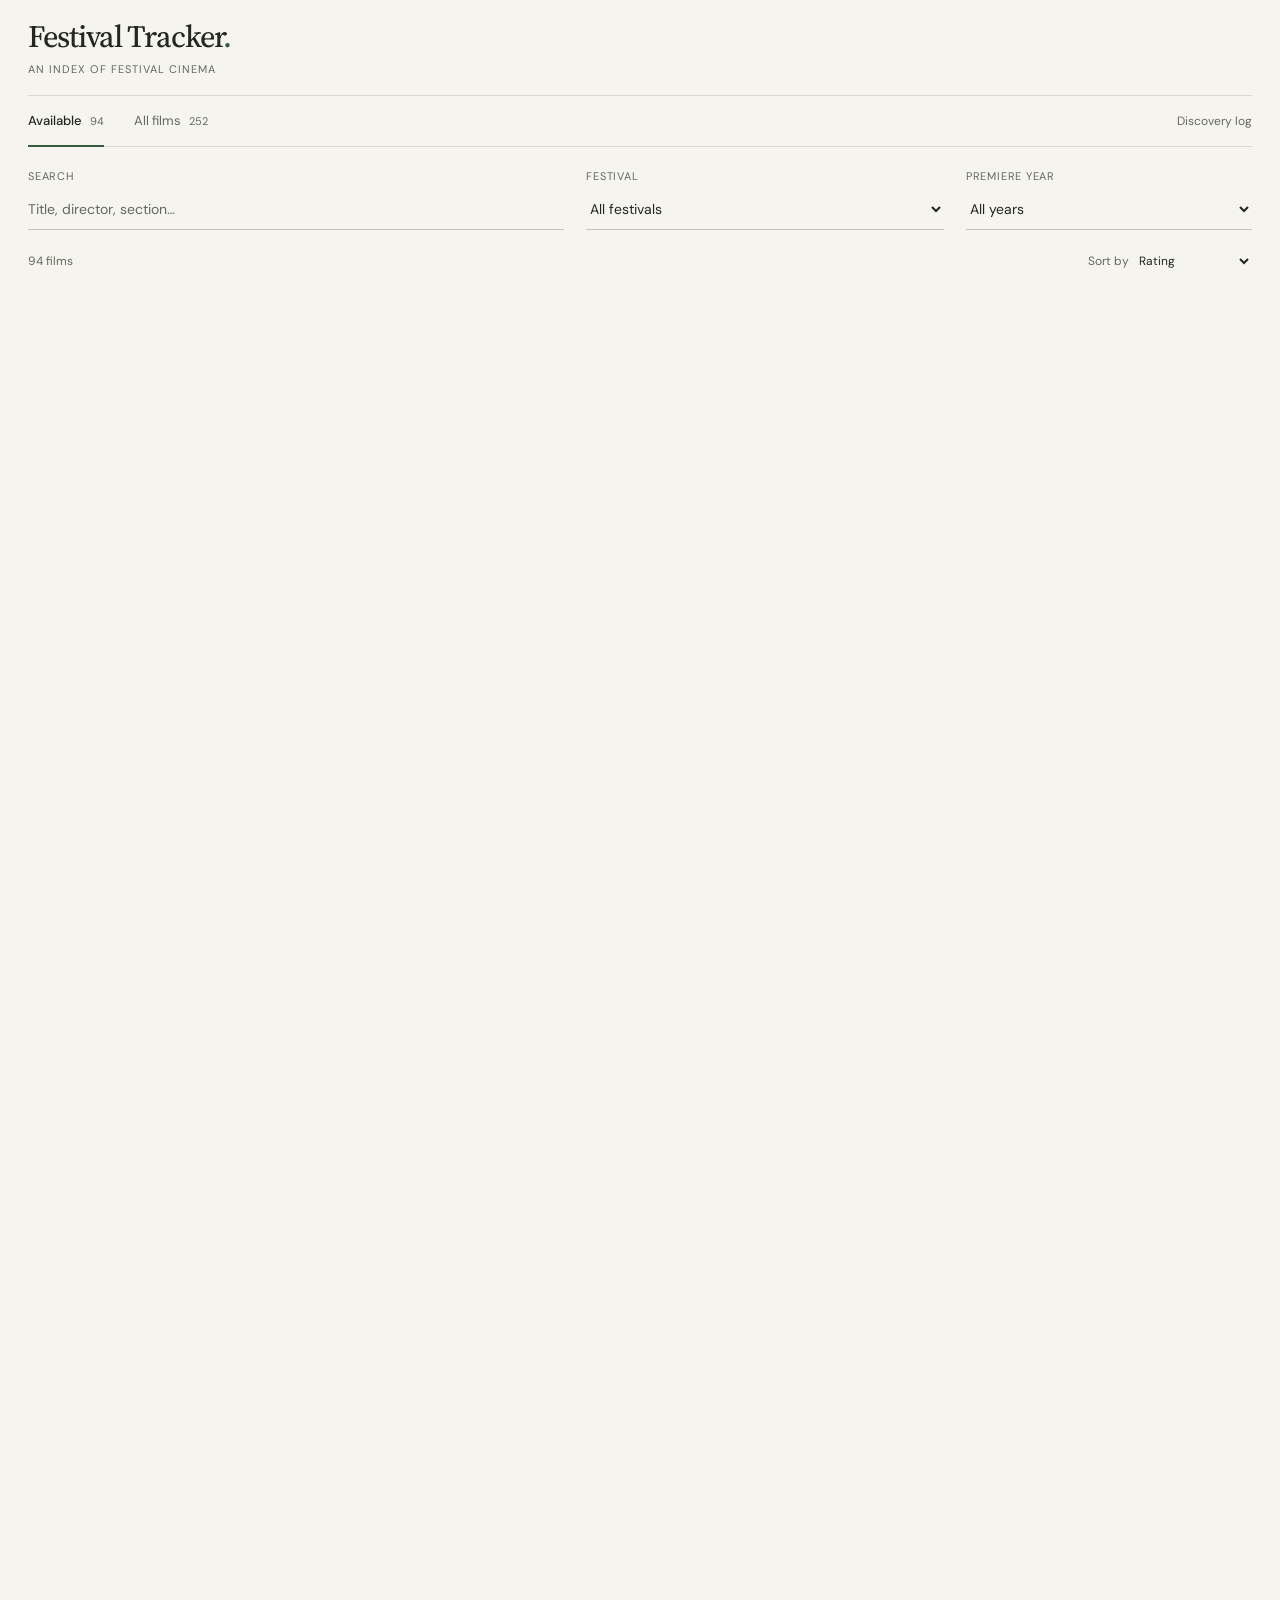
==== web/index.html @ 80443322 "Sync available-film YTS listings through Notion and simplify catalog UI" ====
<!doctype html>
<html lang="en">
  <head>
    <meta charset="utf-8" />
    <meta name="viewport" content="width=device-width, initial-scale=1" />
    <meta name="description" content="Festival films and their first legal online availability, in one independent cinema index." />
    <title>Festival Tracker</title>
    <link rel="preload" href="./fonts/dm-sans-latin.woff2" as="font" type="font/woff2" crossorigin />
    <link rel="preload" href="./fonts/source-serif-4-latin.woff2" as="font" type="font/woff2" crossorigin />
    <link rel="stylesheet" href="./fonts/fonts.css?v=20261031-details-v2" />
    <link rel="stylesheet" href="./styles.css?v=20261031-yts-notion-v1" />
  </head>
  <body>
    <a class="skip-link" href="#content">Skip to content</a>
    <div class="shell">
      <header class="topbar">
        <div class="brand">
          <h1>Festival Tracker<span class="brand-dot" aria-hidden="true">.</span></h1>
          <p class="brand-tagline">An index of festival cinema</p>
        </div>
      </header>
      <nav class="tabs" aria-label="Views">
        <button type="button" class="tab active" data-view="available" aria-pressed="true">Available <span id="metricAvailable" class="tab-count">0</span></button>
        <button type="button" class="tab" data-view="all" aria-pressed="false">All films <span id="metricFilms" class="tab-count">0</span></button>
        <button type="button" class="tab tab-log" data-view="events" aria-pressed="false">Discovery log</button>
      </nav>

      <main id="content" tabindex="-1" aria-labelledby="viewTitle">
        <h2 id="viewTitle" class="view-title sr-only">Available films</h2>
        <section id="browseControls" class="controls" aria-label="Filters">
          <label class="search-field">
            Search
            <input id="searchInput" name="search" type="search" autocomplete="off" placeholder="Title, director, section…" />
          </label>
          <div class="filter-drawer">
            <button id="filterToggle" class="filter-toggle" type="button" aria-expanded="false" aria-controls="filterFields">Filters</button>
            <div id="filterFields" class="filter-fields">
              <label>
                Festival
                <select id="festivalFilter" name="festival"></select>
              </label>
              <label>
                Premiere year
                <select id="yearFilter" name="year"></select>
              </label>
              <label id="statusFilterField" hidden>
                Status
                <select id="statusFilter" name="status">
                  <option value="">Any status</option>
                  <option value="available_found">Available</option>
                  <option value="pending">Pending</option>
                </select>
              </label>
            </div>
          </div>
        </section>
        <div id="resultsToolbar" class="results-toolbar">
          <span id="resultsCount" class="results-count" aria-live="polite"></span>
          <div class="results-actions">
            <label class="sort-control">
              <span class="sort-label">Sort by</span>
              <select id="sortSelect" name="sort" aria-label="Sort films">
                <option value="rating">Rating</option>
                <option value="available">Available date</option>
                <option value="festival">Festival</option>
                <option value="title">Title</option>
              </select>
            </label>
          </div>
        </div>
        <section id="filmGrid" class="film-grid" aria-live="polite"></section>
        <section id="eventList" class="event-list hidden" aria-live="polite"></section>
      </main>
      <footer class="site-footer"><span>Good films find their way.</span><span id="generatedAt" class="edition-time">Loading data…</span></footer>
    </div>

    <aside id="detailPanel" class="detail-panel" role="dialog" aria-modal="true" aria-labelledby="detailTitle" aria-hidden="true" inert>
      <button id="closeDetail" class="close-button" aria-label="Close detail"></button>
      <div id="detailContent"></div>
    </aside>
    <div id="overlay" class="overlay hidden"></div>

    <script src="./build-meta.js?v=20261031-yts-notion-v1"></script>
    <script src="./app.js?v=20261031-yts-notion-v1"></script>
  </body>
</html>
---- web/fonts/fonts.css ----
/* DM Sans: latin-ext */
@font-face {
  font-family: 'DM Sans';
  font-style: normal;
  font-weight: 400 600;
  font-display: swap;
  src: url(./dm-sans-latin-ext.woff2) format('woff2');
  unicode-range: U+0100-02BA, U+02BD-02C5, U+02C7-02CC, U+02CE-02D7, U+02DD-02FF, U+0304, U+0308, U+0329, U+1D00-1DBF, U+1E00-1E9F, U+1EF2-1EFF, U+2020, U+20A0-20AB, U+20AD-20C4, U+2113, U+2C60-2C7F, U+A720-A7FF;
}

/* DM Sans: latin */
@font-face {
  font-family: 'DM Sans';
  font-style: normal;
  font-weight: 400 600;
  font-display: swap;
  src: url(./dm-sans-latin.woff2) format('woff2');
  unicode-range: U+0000-00FF, U+0131, U+0152-0153, U+02BB-02BC, U+02C6, U+02DA, U+02DC, U+0304, U+0308, U+0329, U+2000-206F, U+20AC, U+2122, U+2191, U+2193, U+2212, U+2215, U+FEFF, U+FFFD;
}

/* Source Serif 4: cyrillic-ext */
@font-face {
  font-family: 'Source Serif 4';
  font-style: normal;
  font-weight: 400 600;
  font-display: swap;
  src: url(./source-serif-4-cyrillic-ext.woff2) format('woff2');
  unicode-range: U+0460-052F, U+1C80-1C8A, U+20B4, U+2DE0-2DFF, U+A640-A69F, U+FE2E-FE2F;
}

/* Source Serif 4: cyrillic */
@font-face {
  font-family: 'Source Serif 4';
  font-style: normal;
  font-weight: 400 600;
  font-display: swap;
  src: url(./source-serif-4-cyrillic.woff2) format('woff2');
  unicode-range: U+0301, U+0400-045F, U+0490-0491, U+04B0-04B1, U+2116;
}

/* Source Serif 4: greek */
@font-face {
  font-family: 'Source Serif 4';
  font-style: normal;
  font-weight: 400 600;
  font-display: swap;
  src: url(./source-serif-4-greek.woff2) format('woff2');
  unicode-range: U+0370-0377, U+037A-037F, U+0384-038A, U+038C, U+038E-03A1, U+03A3-03FF;
}

/* Source Serif 4: vietnamese */
@font-face {
  font-family: 'Source Serif 4';
  font-style: normal;
  font-weight: 400 600;
  font-display: swap;
  src: url(./source-serif-4-vietnamese.woff2) format('woff2');
  unicode-range: U+0102-0103, U+0110-0111, U+0128-0129, U+0168-0169, U+01A0-01A1, U+01AF-01B0, U+0300-0301, U+0303-0304, U+0308-0309, U+0323, U+0329, U+1EA0-1EF9, U+20AB;
}

/* Source Serif 4: latin-ext */
@font-face {
  font-family: 'Source Serif 4';
  font-style: normal;
  font-weight: 400 600;
  font-display: swap;
  src: url(./source-serif-4-latin-ext.woff2) format('woff2');
  unicode-range: U+0100-02BA, U+02BD-02C5, U+02C7-02CC, U+02CE-02D7, U+02DD-02FF, U+0304, U+0308, U+0329, U+1D00-1DBF, U+1E00-1E9F, U+1EF2-1EFF, U+2020, U+20A0-20AB, U+20AD-20C4, U+2113, U+2C60-2C7F, U+A720-A7FF;
}

/* Source Serif 4: latin */
@font-face {
  font-family: 'Source Serif 4';
  font-style: normal;
  font-weight: 400 600;
  font-display: swap;
  src: url(./source-serif-4-latin.woff2) format('woff2');
  unicode-range: U+0000-00FF, U+0131, U+0152-0153, U+02BB-02BC, U+02C6, U+02DA, U+02DC, U+0304, U+0308, U+0329, U+2000-206F, U+20AC, U+2122, U+2191, U+2193, U+2212, U+2215, U+FEFF, U+FFFD;
}
---- web/styles.css ----
:root {
  color-scheme: light dark;
  --color-bg: #161813;
  --color-bg-soft: #161813;
  --color-panel: #1e211a;
  --color-panel-raised: #25291f;
  --color-paper: #e9e8dc;
  --color-text: #e9e8dc;
  --color-muted: #b0b5a5;
  --color-faint: #b0b5a5;
  --color-line: rgba(233, 223, 201, 0.13);
  --color-line-strong: rgba(233, 223, 201, 0.22);
  --color-available: #8fd5a6;
  --color-available-ink: #062014;
  --color-review: #d9b86c;
  --color-pending: #9aa0a6;
  --color-focus: #bde6c8;
  --color-bg-wash: rgba(233, 223, 201, 0.045);
  --color-grid-line: rgba(233, 223, 201, 0.018);
  --color-chrome: rgba(11, 11, 9, 0.9);
  --color-chrome-line: rgba(233, 223, 201, 0.07);
  --color-subtle-fill: rgba(233, 223, 201, 0.035);
  --color-soft-fill: rgba(233, 223, 201, 0.045);
  --color-hover-fill: rgba(233, 223, 201, 0.055);
  --color-active-ink: #16130d;
  --color-detail-wash: rgba(233, 223, 201, 0.08);
  --color-poster-overlay: rgba(0, 0, 0, 0.44);
  --color-pill-line: rgba(233, 223, 201, 0.2);
  --color-available-bg: #8fd5a6;
  --color-available-border: rgba(143, 213, 166, 0.28);
  --color-yts-bg: #091810;
  --color-yts-text: #ace1bc;
  --color-yts-border: rgba(164, 212, 174, 0.3);
  --color-review-bg: rgba(217, 184, 108, 0.92);
  --color-review-border: rgba(217, 184, 108, 0.32);
  --color-review-ink: #201604;
  --color-pending-bg: rgba(28, 28, 24, 0.9);
  --color-focus-shadow: rgba(143, 213, 166, 0.12);
  --color-focus-border: rgba(143, 213, 166, 0.7);
  --color-poster-focus-shadow: rgba(143, 213, 166, 0.13);
  --color-poster-focus-border: rgba(143, 213, 166, 0.78);
  --color-tap-highlight: rgba(143, 213, 166, 0.18);
  --color-availability-summary-border: rgba(143, 213, 166, 0.34);
  --color-availability-summary-bg: #272d22;
  --color-close-bg: rgba(17, 17, 14, 0.88);
  --color-overlay: rgba(5, 8, 5, 0.66);
  --color-empty-bg: rgba(233, 223, 201, 0.028);
  --shadow-panel: 0 24px 70px rgba(0, 0, 0, 0.46);
  --shadow-poster: 0 14px 34px rgba(0, 0, 0, 0.34);
  --radius-xs: 4px;
  --radius-sm: 4px;
  --radius-md: 8px;
  --radius-lg: 10px;
  --space-1: 4px;
  --space-2: 8px;
  --space-3: 12px;
  --space-4: 16px;
  --space-5: 20px;
  --space-6: 24px;
  --space-8: 32px;
  --shell-gutter: 28px;
  --toolbar-inset: 12px;
  --font-body: "DM Sans", "Segoe UI", "PingFang SC", "Microsoft YaHei", system-ui, sans-serif;
  --font-display: "Source Serif 4", Georgia, "Noto Serif SC", "Songti SC", SimSun, serif;
  --font-mono: "Cascadia Mono", "SFMono-Regular", Consolas, ui-monospace, monospace;
  --type-brand: 31px;
  --type-view: 29px;
  --type-card: 18px;
  --type-body: 16px;
  --type-meta: 13px;
  --type-caption: 12px;
  --type-label: 11px;
  --type-detail: 35px;
}

@media (prefers-color-scheme: light) {
  :root {
    --color-bg: #f6f4ee;
    --color-bg-soft: #f6f4ee;
    --color-panel: #fffdf7;
    --color-panel-raised: #f8f5ec;
    --color-paper: #22281f;
    --color-text: #22281f;
    --color-muted: #62695d;
    --color-faint: #62695d;
    --color-line: rgba(46, 42, 34, 0.14);
    --color-line-strong: rgba(46, 42, 34, 0.24);
    --color-available: #365d41;
    --color-available-ink: #fcfff5;
    --color-review: #8a651b;
    --color-pending: #6f7478;
    --color-focus: #365d41;
    --color-bg-wash: rgba(85, 105, 86, 0.05);
    --color-grid-line: rgba(46, 42, 34, 0.045);
    --color-chrome: rgba(244, 241, 233, 0.9);
    --color-chrome-line: rgba(46, 42, 34, 0.08);
    --color-subtle-fill: rgba(46, 42, 34, 0.035);
    --color-soft-fill: rgba(46, 42, 34, 0.045);
    --color-hover-fill: rgba(46, 42, 34, 0.06);
    --color-active-ink: #fbf7ec;
    --color-detail-wash: rgba(69, 92, 72, 0.06);
    --color-poster-overlay: rgba(0, 0, 0, 0.3);
    --color-pill-line: rgba(46, 42, 34, 0.18);
    --color-available-bg: #294e36;
    --color-available-border: rgba(47, 125, 76, 0.32);
    --color-yts-bg: #0e1d16;
    --color-yts-text: #c4ebce;
    --color-yts-border: rgba(164, 212, 174, 0.45);
    --color-review-bg: #b0852b;
    --color-review-border: rgba(138, 101, 27, 0.28);
    --color-review-ink: #201604;
    --color-pending-bg: rgba(238, 235, 226, 0.92);
    --color-focus-shadow: rgba(47, 125, 76, 0.14);
    --color-focus-border: rgba(47, 125, 76, 0.58);
    --color-poster-focus-shadow: rgba(47, 125, 76, 0.16);
    --color-poster-focus-border: rgba(47, 125, 76, 0.7);
    --color-tap-highlight: rgba(47, 125, 76, 0.16);
    --color-availability-summary-border: rgba(47, 125, 76, 0.28);
    --color-availability-summary-bg: #edeee5;
    --color-close-bg: rgba(255, 253, 247, 0.9);
    --color-overlay: rgba(36, 43, 37, 0.5);
    --color-empty-bg: rgba(46, 42, 34, 0.025);
    --shadow-panel: 0 24px 70px rgba(46, 42, 34, 0.2);
    --shadow-poster: 0 12px 28px rgba(46, 42, 34, 0.18);
  }
}

* {
  box-sizing: border-box;
}

[hidden], .hidden {
  display: none !important;
}

html {
  background: var(--color-bg);
}

body {
  margin: 0;
  min-height: 100vh;
  background: var(--color-bg);
  color: var(--color-text);
  font-family: var(--font-body);
  font-size: var(--type-body);
  line-height: 1.5;
  overflow-x: clip;
  -webkit-tap-highlight-color: var(--color-tap-highlight);
}

body.detail-open {
  overflow: hidden;
}

button, input, select {
  font: inherit;
  touch-action: manipulation;
}

button, a {
  color: inherit;
}

button {
  cursor: pointer;
}

button:disabled {
  cursor: default;
}

button:focus-visible, a:focus-visible, input:focus-visible, select:focus-visible,
summary:focus-visible, main:focus-visible {
  outline: 2px solid var(--color-focus);
  outline-offset: 4px;
}

.skip-link {
  position: fixed;
  left: 16px;
  top: 12px;
  z-index: 100;
  transform: translateY(-160%);
  background: var(--color-panel);
  color: var(--color-text);
  padding: 10px 14px;
}

.skip-link:focus-visible {
  transform: translateY(0);
}

.shell {
  width: min(1280px, calc(100% - var(--shell-gutter) * 2));
  margin: 0 auto;
  padding-bottom: 40px;
}

.topbar {
  display: flex;
  align-items: center;
  justify-content: space-between;
  gap: 24px;
  padding: 20px 0 18px;
  border-bottom: 1px solid var(--color-line);
}

.brand h1 {
  margin: 0;
  color: var(--color-paper);
  font: 500 var(--type-brand)/1.05 var(--font-display);
  letter-spacing: -0.035em;
}

.brand-dot {
  color: var(--color-available);
}

.brand-tagline {
  margin: 8px 0 0;
  color: var(--color-faint);
  font-size: var(--type-label);
  letter-spacing: 0.09em;
  text-transform: uppercase;
}

.edition-time {
  margin: 0;
  color: var(--color-faint);
  font-size: var(--type-label);
  text-align: right;
}

.tabs {
  position: sticky;
  top: 0;
  z-index: 6;
  display: flex;
  align-items: center;
  gap: 30px;
  min-height: 50px;
  border-bottom: 1px solid var(--color-line);
  background: var(--color-bg);
}

.tab {
  position: relative;
  display: inline-flex;
  align-items: center;
  gap: 8px;
  min-height: 50px;
  padding: 0;
  border: 0;
  border-radius: 0;
  background: transparent;
  color: var(--color-muted);
  font-size: var(--type-meta);
  white-space: nowrap;
}

.tab:hover, .tab.active {
  color: var(--color-paper);
}

.tab.active {
  font-weight: 500;
}

.tab.active::after {
  content: "";
  position: absolute;
  bottom: -1px;
  left: 0;
  right: 0;
  height: 2px;
  background: var(--color-available);
}

.tab-count {
  color: var(--color-faint);
  font-size: var(--type-label);
  font-weight: 400;
  font-variant-numeric: tabular-nums;
}

.tab-log {
  margin-left: auto;
  font-size: var(--type-caption);
}

.view-title {
  margin: 24px 0 16px;
  color: var(--color-paper);
  font: 400 var(--type-view)/1.1 var(--font-display);
  letter-spacing: -0.03em;
}

.sr-only {
  position: absolute;
  width: 1px;
  height: 1px;
  padding: 0;
  margin: -1px;
  overflow: hidden;
  clip-path: inset(50%);
  white-space: nowrap;
  border: 0;
}

.controls {
  display: grid;
  grid-template-columns: minmax(0, 1.45fr) minmax(0, 1.8fr);
  align-items: end;
  gap: 22px;
  padding-top: 21px;
}

.filter-drawer {
  min-width: 0;
}

.filter-toggle {
  display: none;
}

.filter-fields {
  display: grid;
  grid-template-columns: minmax(0, 1fr) minmax(0, 0.8fr);
  gap: 22px;
}

.filter-fields.has-status {
  grid-template-columns: repeat(3, minmax(0, 1fr));
}

label {
  display: grid;
  gap: 4px;
  min-width: 0;
  color: var(--color-faint);
  font-size: var(--type-label);
  font-weight: 400;
  letter-spacing: 0.07em;
  text-transform: uppercase;
}

input, select {
  width: 100%;
  min-width: 0;
  height: 41px;
  border: 0;
  border-bottom: 1px solid var(--color-line-strong);
  border-radius: 0;
  background: var(--color-bg);
  color: var(--color-text);
  padding: 6px 0;
  font-size: 14px;
  font-weight: 400;
  line-height: 1.4;
  letter-spacing: 0;
  text-transform: none;
}

select {
  color: var(--color-text);
  padding-right: 16px;
}

input::placeholder {
  color: var(--color-faint);
  opacity: 1;
}

input:focus-visible, select:focus-visible {
  border-color: var(--color-focus);
}

.results-toolbar {
  display: flex;
  justify-content: space-between;
  align-items: center;
  gap: 16px;
  padding: 15px 0 17px;
}

.results-actions {
  display: flex;
  align-items: center;
  gap: 20px;
  margin-left: auto;
}

.results-count {
  color: var(--color-faint);
  font-size: var(--type-caption);
}

.sort-control {
  display: flex;
  flex-wrap: wrap;
  align-items: center;
  gap: 6px;
  font-size: var(--type-caption);
  font-weight: 400;
  letter-spacing: 0;
  text-transform: none;
}

.sort-control select {
  width: auto;
  height: 32px;
  border: 0;
  padding-left: 0;
  color: var(--color-paper);
  font-size: var(--type-caption);
}

.film-grid {
  display: grid;
  grid-template-columns: repeat(auto-fill, minmax(172px, 1fr));
  gap: 34px 24px;
  align-items: start;
}

.film-card {
  display: block;
  min-width: 0;
  width: 100%;
  border: 0;
  border-radius: 2px;
  background: transparent;
  padding: 0;
  text-align: left;
  content-visibility: auto;
  contain-intrinsic-size: auto 360px;
}

.film-card:focus-visible .poster {
  outline: 2px solid var(--color-focus);
  outline-offset: 3px;
}

.poster {
  position: relative;
  overflow: hidden;
  aspect-ratio: 2 / 3;
  border: 1px solid var(--color-line);
  border-radius: 2px;
  background: var(--color-panel-raised);
  line-height: 0;
}

.film-card .poster {
  width: 100%;
}

.poster img {
  display: block;
  width: 100%;
  height: 100%;
  object-fit: cover;
  transition: transform 180ms ease;
}

.film-card:hover img {
  transform: scale(1.018);
}

.poster-fallback {
  display: grid;
  place-items: center;
  height: 100%;
  padding: 16px;
  color: var(--color-muted);
  font: 400 var(--type-card)/1.3 var(--font-display);
  text-align: center;
  overflow-wrap: anywhere;
}

.status-pill {
  position: absolute;
  right: 8px;
  top: 8px;
  z-index: 2;
  display: inline-flex;
  align-items: center;
  max-width: calc(100% - 16px);
  height: 20px;
  overflow: hidden;
  border: 1px solid var(--color-pill-line);
  border-radius: 4px;
  padding: 0 7px;
  color: var(--color-text);
  font-family: var(--font-body);
  font-size: var(--type-label);
  font-weight: 500;
  letter-spacing: 0;
  line-height: 1;
  text-overflow: ellipsis;
  white-space: nowrap;
}

.status-pill.is-available {
  background: var(--color-available-bg);
  border-color: var(--color-available-border);
  color: var(--color-available-ink);
}

.status-pill.is-pending {
  background: var(--color-pending-bg);
  color: var(--color-muted);
}

.status-pill.is-yts {
  top: auto;
  bottom: 8px;
  background: var(--color-yts-bg);
  border-color: var(--color-yts-border);
  color: var(--color-yts-text);
}

.film-meta {
  padding-top: 10px;
}

.film-title {
  display: -webkit-box;
  margin: 0;
  overflow: hidden;
  color: var(--color-paper);
  font: 500 var(--type-card)/1.2 var(--font-display);
  letter-spacing: -0.015em;
  overflow-wrap: anywhere;
  -webkit-box-orient: vertical;
  -webkit-line-clamp: 3;
}

.film-subtitle {
  margin: 5px 0 0;
  color: var(--color-muted);
  font-size: var(--type-meta);
  font-weight: 400;
  line-height: 1.45;
  overflow-wrap: anywhere;
}

.film-facts {
  display: flex;
  flex-wrap: wrap;
  gap: 6px;
  margin-top: 10px;
  color: var(--color-muted);
  font-size: var(--type-caption);
}

.film-facts span, .chip {
  border: 1px solid var(--color-line);
  border-radius: 3px;
  background: var(--color-subtle-fill);
  padding: 4px 7px;
}

.film-card-facts {
  display: grid;
  grid-template-columns: minmax(0, 1fr);
  gap: 3px;
  margin-top: 9px;
  line-height: 1.4;
}

.film-card-facts span {
  min-width: 0;
  border: 0;
  border-radius: 0;
  background: transparent;
  padding: 0;
  overflow-wrap: anywhere;
}

.film-card-facts .film-rating {
  color: var(--color-paper);
  font-variant-numeric: tabular-nums;
}

.event-list {
  display: grid;
  grid-template-columns: minmax(0, 1fr);
  margin-top: 8px;
  border-top: 1px solid var(--color-line);
}

.event-row {
  display: grid;
  grid-template-columns: 112px minmax(0, 1fr) minmax(100px, 0.3fr);
  min-width: 0;
  gap: 24px;
  align-items: center;
  border-bottom: 1px solid var(--color-line);
  padding: 22px 0;
  content-visibility: auto;
  contain-intrinsic-size: auto 90px;
}

.event-row.is-clickable {
  cursor: pointer;
}

.event-row.is-clickable:hover {
  background: var(--color-hover-fill);
}

.event-row time {
  color: var(--color-faint);
  font-size: var(--type-caption);
  font-variant-numeric: tabular-nums;
}

.event-row h3 {
  margin: 0;
  color: var(--color-paper);
  font: 500 20px/1.2 var(--font-display);
  overflow-wrap: anywhere;
}

.event-row p {
  margin: 6px 0 0;
  color: var(--color-muted);
  font-size: var(--type-meta);
  overflow-wrap: anywhere;
}

.event-row .chip {
  justify-self: end;
  border: 0;
  border-radius: 0;
  background: transparent;
  padding: 0;
  color: var(--color-muted);
  font-size: var(--type-caption);
  line-height: 1.5;
  overflow-wrap: anywhere;
}

.site-footer {
  display: flex;
  flex-wrap: wrap;
  align-items: center;
  justify-content: space-between;
  gap: 12px;
  margin-top: 30px;
  border-top: 1px solid var(--color-line);
  padding-top: 16px;
  color: var(--color-faint);
  font-size: var(--type-label);
}

.detail-panel {
  position: fixed;
  inset: 0 0 0 auto;
  z-index: 20;
  width: min(600px, 100%);
  overflow: auto;
  overscroll-behavior: contain;
  border-left: 1px solid var(--color-line);
  background: var(--color-panel);
  transform: translateX(102%);
  transition: transform 180ms ease;
  scrollbar-color: var(--color-faint) transparent;
}

.detail-panel.open {
  transform: translateX(0);
}

.close-button {
  position: relative;
  flex: 0 0 auto;
  width: 44px;
  height: 44px;
  border: 1px solid transparent;
  border-radius: 2px;
  background: transparent;
  color: var(--color-muted);
  font-size: 0;
}

.close-button::before, .close-button::after {
  content: "";
  position: absolute;
  left: 50%;
  top: 50%;
  width: 16px;
  height: 1.5px;
  border-radius: 1px;
  background: currentColor;
}

.close-button::before {
  transform: translate(-50%, -50%) rotate(45deg);
}

.close-button::after {
  transform: translate(-50%, -50%) rotate(-45deg);
}

.close-button:hover {
  background: var(--color-hover-fill);
  color: var(--color-text);
}

#detailPanel > .close-button {
  display: none;
}

.detail-toolbar {
  position: sticky;
  top: 0;
  z-index: 3;
  display: flex;
  align-items: center;
  justify-content: space-between;
  gap: 12px;
  height: 60px;
  padding: 8px 24px;
  border-bottom: 1px solid var(--color-line);
  background: var(--color-panel);
}

.detail-toolbar > span {
  overflow: hidden;
  color: var(--color-muted);
  font-size: 11px;
  font-weight: 400;
  letter-spacing: 0.08em;
  text-overflow: ellipsis;
  text-transform: uppercase;
  white-space: nowrap;
}

.detail-inner {
  padding: 26px 28px 36px;
}

.detail-hero {
  display: grid;
  grid-template-columns: 124px minmax(0, 1fr);
  gap: 22px;
  align-items: center;
}

.detail-hero .poster {
  width: 124px;
}

.detail-copy {
  min-width: 0;
  overflow-wrap: anywhere;
}

.detail-copy h2 {
  margin: 0;
  color: var(--color-paper);
  font: 500 var(--type-detail)/1.05 var(--font-display);
  letter-spacing: -0.75px;
}

.detail-director {
  margin: 13px 0 0;
  color: var(--color-text);
  font-size: 15px;
}

.detail-years {
  margin: 5px 0 0;
  color: var(--color-muted);
  font-size: 12px;
}

.detail-years span {
  display: block;
}

.detail-support {
  display: flex;
  align-items: center;
  flex-wrap: wrap;
  gap: 12px 20px;
  padding: 20px 0 24px;
  border-bottom: 1px solid var(--color-line);
  font-size: 12px;
}

.detail-status {
  display: inline-flex;
  align-items: center;
  gap: 5px;
  color: var(--color-muted);
}

.detail-status::before {
  content: "";
  flex: 0 0 auto;
  width: 5px;
  height: 5px;
  border-radius: 50%;
  background: currentColor;
}

.detail-status.is-available {
  color: var(--color-available);
}

.detail-rating {
  color: var(--color-paper);
  font-variant-numeric: tabular-nums;
}

.detail-links {
  display: flex;
  align-items: center;
  gap: 15px;
  margin-left: auto;
}

.detail-links a {
  display: inline-flex;
  align-items: center;
  gap: 4px;
  min-height: 32px;
  font-size: 12px;
  text-decoration: underline;
  text-decoration-color: var(--color-line-strong);
  text-underline-offset: 4px;
}

.detail-links a:hover {
  text-decoration-color: currentColor;
}

.detail-links a > span {
  font-size: 12px;
}

.detail-section {
  margin-top: 25px;
}

.detail-section h3 {
  margin: 0 0 12px;
  color: var(--color-muted);
  font-size: 11px;
  font-weight: 500;
  line-height: 1.5;
  letter-spacing: 0.11em;
  text-transform: uppercase;
}

.selection-list {
  display: grid;
}

.selection-row {
  display: grid;
  grid-template-columns: 110px minmax(0, 1fr) auto;
  gap: 14px;
  align-items: baseline;
  padding: 12px 0;
  border-bottom: 1px solid var(--color-line);
}

.selection-row strong {
  min-width: 0;
  color: var(--color-paper);
  font: 500 18px/1.2 var(--font-display);
  overflow-wrap: anywhere;
}

.selection-description {
  min-width: 0;
  color: var(--color-muted);
  font-size: 12px;
  overflow-wrap: anywhere;
}

.selection-source {
  display: inline-flex;
  align-items: center;
  gap: 4px;
  color: var(--color-muted);
  font-size: 11px;
  text-underline-offset: 4px;
  text-decoration-color: var(--color-line-strong);
}

.selection-source:hover {
  color: var(--color-paper);
  text-decoration-color: currentColor;
}

.detail-overview {
  margin: 0;
  color: var(--color-text);
  font-size: 15px;
  line-height: 1.7;
}

.availability-card {
  padding: 14px 16px;
  border-left: 2px solid var(--color-line-strong);
  background: var(--color-subtle-fill);
}

.availability-card strong {
  font-size: 14px;
  font-weight: 500;
}

.availability-card p {
  margin: 5px 0 0;
  color: var(--color-muted);
  font-size: 12px;
  line-height: 1.5;
}

.availability-summary {
  border-left-color: var(--color-available);
  background: var(--color-availability-summary-bg);
}

.availability-summary strong {
  color: var(--color-available);
}

.catalog-check {
  display: flex;
  flex-direction: column;
  gap: 12px;
  border: 1px solid var(--color-line);
  padding: 14px 16px;
}

.catalog-check-copy {
  min-width: 0;
  overflow-wrap: anywhere;
}

.catalog-check-header {
  display: flex;
  align-items: center;
  justify-content: space-between;
  gap: 16px;
  min-height: 32px;
}

.catalog-status {
  color: var(--color-paper);
  font-size: 14px;
  font-weight: 500;
  line-height: 1.5;
}

.catalog-check .catalog-meta, .catalog-check .catalog-notice {
  margin: 6px 0 0;
  color: var(--color-muted);
  font-size: 12px;
  line-height: 1.55;
}

.catalog-check .catalog-spec {
  margin: 0;
  color: var(--color-paper);
  font-size: 13px;
  line-height: 1.7;
}

.catalog-spec span {
  display: inline-block;
  white-space: nowrap;
}

.catalog-actions {
  display: flex;
  align-items: center;
  flex-wrap: wrap;
  gap: 8px 12px;
}

.catalog-download {
  display: inline-flex;
  align-items: center;
  justify-content: center;
  min-height: 40px;
  max-width: 100%;
  border: 1px solid var(--color-line-strong);
  border-radius: 2px;
  background: var(--color-panel-raised);
  color: var(--color-text);
  padding: 8px 12px;
  font-size: 13px;
  line-height: 1.4;
  text-decoration: none;
  overflow-wrap: anywhere;
}

.catalog-download:hover {
  border-color: var(--color-muted);
  background: var(--color-hover-fill);
}

.catalog-subtitles {
  display: inline-flex;
  align-items: center;
  gap: 6px;
  min-height: 40px;
  color: var(--color-paper);
  font-size: 13px;
  line-height: 1.4;
  text-decoration-color: var(--color-line-strong);
  text-underline-offset: 4px;
  white-space: nowrap;
}

.catalog-subtitles:hover {
  text-decoration-color: currentColor;
}

.overlay {
  position: fixed;
  inset: 0;
  z-index: 10;
  background: var(--color-overlay);
}

.hidden {
  display: none;
}

.empty {
  border: 1px dashed var(--color-line);
  border-radius: var(--radius-md);
  background: var(--color-empty-bg);
  color: var(--color-muted);
  padding: 36px;
}

@media (prefers-reduced-motion: reduce) {
  *,
  *::before,
  *::after {
    animation-duration: 0.01ms !important;
    animation-iteration-count: 1 !important;
    scroll-behavior: auto !important;
    transition-duration: 0.01ms !important;
  }
}

@media (max-width: 960px) {
  :root {
    --shell-gutter: 24px;
  }
  .controls {
    grid-template-columns: minmax(180px, 1fr) minmax(0, 1.5fr);
    gap: 20px;
  }
  .filter-fields, .filter-fields.has-status {
    gap: 14px;
  }
}

@media (max-width: 680px) {
  :root {
    --shell-gutter: 18px;
    --type-brand: 29px;
  }
  .topbar {
    align-items: start;
    gap: 12px;
    padding: 20px 0 17px;
  }
  .brand-tagline {
    font-size: 11px;
    letter-spacing: 0.06em;
  }
  .tabs {
    gap: 24px;
  }
  .tab {
    gap: 6px;
    font-size: 13px;
  }
  .tab-log {
    font-size: 11px;
  }

  .controls {
    grid-template-columns: minmax(0, 1fr) auto;
    gap: 14px;
    padding-top: 18px;
  }
  input, select {
    font-size: 16px;
    min-height: 44px;
  }
  .filter-drawer {
    display: contents;
  }
  .filter-toggle {
    grid-column: 2;
    display: flex;
    align-items: center;
    justify-content: center;
    gap: 10px;
    min-height: 44px;
    border: 1px solid var(--color-line-strong);
    border-radius: 2px;
    background: var(--color-bg);
    color: var(--color-text);
    padding: 8px 12px;
    font-size: 13px;
    cursor: pointer;
  }
  .filter-fields {
    display: none;
  }
  .filter-drawer.open .filter-fields, .filter-drawer.open .filter-fields.has-status {
    grid-column: 1 / -1;
    display: grid;
    grid-template-columns: repeat(2, minmax(0, 1fr));
    gap: 14px;
    padding: 12px 0 0;
  }
  #statusFilterField {
    grid-column: 1 / -1;
  }
  .results-toolbar {
    flex-wrap: wrap;
    gap: 11px 16px;
    padding: 14px 0 19px;
  }
  .results-actions {
    gap: 14px;
  }
  .sort-label {
    display: none;
  }
  .sort-control select {
    width: 84px;
    min-height: 44px;
    font-size: var(--type-caption);
  }
  .film-grid {
    grid-template-columns: repeat(2, minmax(0, 1fr));
    gap: 32px 16px;
  }
  .event-row {
    grid-template-columns: minmax(0, 1fr) auto;
    gap: 8px 16px;
    padding: 20px 0;
  }
  .event-row time {
    grid-column: 1 / -1;
  }
  .event-row .chip {
    max-width: 95px;
  }
  .site-footer {
    align-items: start;
    flex-direction: column;
    gap: 6px;
  }
  .edition-time {
    text-align: left;
  }
}

@media (max-width: 420px) {
  :root {
    --shell-gutter: 16px;
  }
  .topbar {
    flex-direction: column;
    gap: 10px;
  }
  .tabs {
    gap: 24px;
  }
  .film-grid {
    column-gap: 16px;
  }
}

@media (max-width: 350px) {
  :root {
    --shell-gutter: 14px;
    --type-brand: 27px;
  }
  .tabs {
    gap: 18px;
  }
  .tab {
    gap: 5px;
  }
  .film-grid {
    column-gap: 14px;
  }
  .results-actions {
    gap: 10px;
  }
  .tab-log {
    max-width: 60px;
    white-space: normal;
    text-align: right;
  }
}

@media (max-width: 570px) {
  :root {
    --type-detail: 29px;
  }
  .detail-inner {
    padding: 24px 20px 30px;
  }
  .detail-toolbar {
    padding-inline: 20px;
  }
  .detail-hero {
    grid-template-columns: 106px minmax(0, 1fr);
    gap: 18px;
  }
  .detail-hero .poster {
    width: 106px;
  }
  .detail-director {
    margin-top: 10px;
    font-size: 14px;
  }
  .detail-years {
    font-size: 11px;
    line-height: 1.6;
  }
  .detail-links {
    gap: 12px;
  }
  .detail-support {
    gap: 5px 13px;
    padding: 15px 0 18px;
  }
  .selection-row {
    grid-template-columns: minmax(0, 1fr) auto;
    gap: 5px 12px;
  }
  .selection-description {
    grid-column: 1;
    grid-row: 2;
  }
  .selection-source {
    grid-column: 2;
    grid-row: 1 / span 2;
    align-self: center;
  }
  .detail-overview {
    font-size: 16px;
    line-height: 1.65;
  }
  .detail-links a, .selection-source, .catalog-check-header, .catalog-download, .catalog-subtitles {
    min-height: 44px;
  }
  .catalog-actions {
    align-items: flex-start;
  }
}

@media (max-width: 350px) {
  :root {
    --type-detail: 26px;
  }
  .detail-hero {
    grid-template-columns: 90px minmax(0, 1fr);
    gap: 14px;
  }
  .detail-hero .poster {
    width: 90px;
  }
  .catalog-actions {
    flex-direction: column;
  }
}
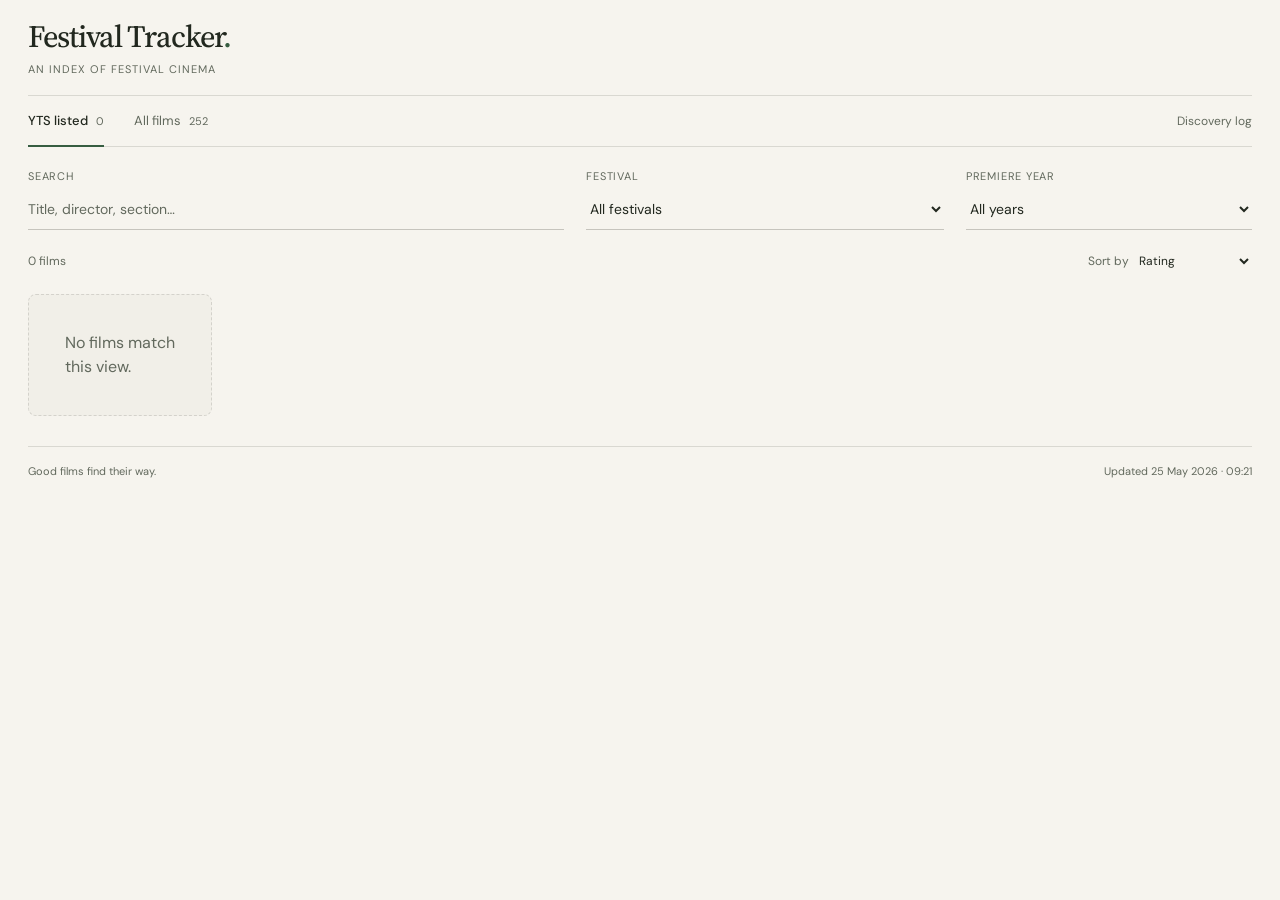
==== commit 5ec33290: "Track YTS listings independently and retire legal availability monitoring" ====
--- a/web/index.html
+++ b/web/index.html
@@ -3,12 +3,12 @@
   <head>
     <meta charset="utf-8" />
     <meta name="viewport" content="width=device-width, initial-scale=1" />
-    <meta name="description" content="Festival films and their first legal online availability, in one independent cinema index." />
+    <meta name="description" content="Festival films and their YTS catalog listings, in one independent cinema index." />
     <title>Festival Tracker</title>
     <link rel="preload" href="./fonts/dm-sans-latin.woff2" as="font" type="font/woff2" crossorigin />
     <link rel="preload" href="./fonts/source-serif-4-latin.woff2" as="font" type="font/woff2" crossorigin />
     <link rel="stylesheet" href="./fonts/fonts.css?v=20261031-details-v2" />
-    <link rel="stylesheet" href="./styles.css?v=20261031-yts-notion-v1" />
+    <link rel="stylesheet" href="./styles.css?v=20261101-links-v1" />
   </head>
   <body>
     <a class="skip-link" href="#content">Skip to content</a>
@@ -20,13 +20,13 @@
         </div>
       </header>
       <nav class="tabs" aria-label="Views">
-        <button type="button" class="tab active" data-view="available" aria-pressed="true">Available <span id="metricAvailable" class="tab-count">0</span></button>
+        <button type="button" class="tab active" data-view="yts" aria-pressed="true">YTS listed <span id="metricYts" class="tab-count">0</span></button>
         <button type="button" class="tab" data-view="all" aria-pressed="false">All films <span id="metricFilms" class="tab-count">0</span></button>
         <button type="button" class="tab tab-log" data-view="events" aria-pressed="false">Discovery log</button>
       </nav>
 
       <main id="content" tabindex="-1" aria-labelledby="viewTitle">
-        <h2 id="viewTitle" class="view-title sr-only">Available films</h2>
+        <h2 id="viewTitle" class="view-title sr-only">YTS listed films</h2>
         <section id="browseControls" class="controls" aria-label="Filters">
           <label class="search-field">
             Search
@@ -47,8 +47,9 @@
                 Status
                 <select id="statusFilter" name="status">
                   <option value="">Any status</option>
-                  <option value="available_found">Available</option>
-                  <option value="pending">Pending</option>
+                  <option value="found">Listed on YTS</option>
+                  <option value="not_found">Not found</option>
+                  <option value="unchecked">Not checked</option>
                 </select>
               </label>
             </div>
@@ -61,7 +62,7 @@
               <span class="sort-label">Sort by</span>
               <select id="sortSelect" name="sort" aria-label="Sort films">
                 <option value="rating">Rating</option>
-                <option value="available">Available date</option>
+                <option value="detected">First detected</option>
                 <option value="festival">Festival</option>
                 <option value="title">Title</option>
               </select>
@@ -80,7 +81,7 @@
     </aside>
     <div id="overlay" class="overlay hidden"></div>
 
-    <script src="./build-meta.js?v=20261031-yts-notion-v1"></script>
-    <script src="./app.js?v=20261031-yts-notion-v1"></script>
+    <script src="./build-meta.js?v=20261031-yts-cadence-v2"></script>
+    <script src="./app.js?v=20261107-yts-only-v1"></script>
   </body>
 </html>
--- a/web/styles.css
+++ b/web/styles.css
@@ -824,22 +824,33 @@
 }
 
 .detail-links a {
-  display: inline-flex;
-  align-items: center;
-  gap: 4px;
   min-height: 32px;
   font-size: 12px;
-  text-decoration: underline;
+}
+
+.external-link {
+  display: inline-flex;
+  align-items: center;
+  gap: 4px;
+  text-decoration: none;
+}
+
+.external-link-label {
+  text-decoration-line: underline;
+  text-decoration-thickness: 1px;
   text-decoration-color: var(--color-line-strong);
   text-underline-offset: 4px;
 }
 
-.detail-links a:hover {
+.external-link:hover .external-link-label,
+.external-link:focus-visible .external-link-label {
   text-decoration-color: currentColor;
 }
 
-.detail-links a > span {
-  font-size: 12px;
+.external-link-icon {
+  flex: 0 0 12px;
+  width: 12px;
+  height: 12px;
 }
 
 .detail-section {
@@ -884,18 +895,12 @@
 }
 
 .selection-source {
-  display: inline-flex;
-  align-items: center;
-  gap: 4px;
   color: var(--color-muted);
   font-size: 11px;
-  text-underline-offset: 4px;
-  text-decoration-color: var(--color-line-strong);
 }
 
 .selection-source:hover {
   color: var(--color-paper);
-  text-decoration-color: currentColor;
 }
 
 .detail-overview {
@@ -1009,20 +1014,11 @@
 }
 
 .catalog-subtitles {
-  display: inline-flex;
-  align-items: center;
-  gap: 6px;
   min-height: 40px;
   color: var(--color-paper);
   font-size: 13px;
   line-height: 1.4;
-  text-decoration-color: var(--color-line-strong);
-  text-underline-offset: 4px;
   white-space: nowrap;
-}
-
-.catalog-subtitles:hover {
-  text-decoration-color: currentColor;
 }
 
 .overlay {
